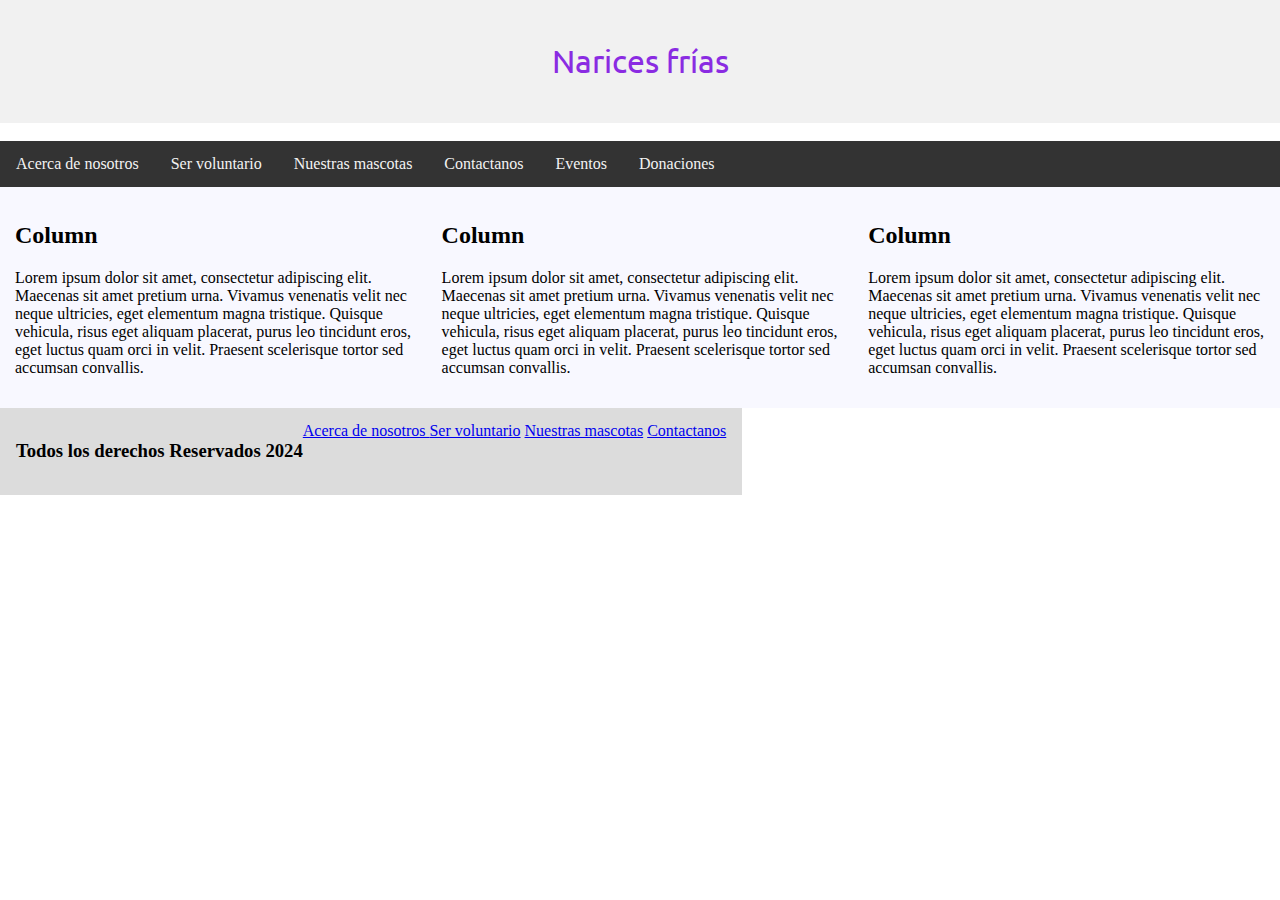
==== Aprendiendo.html @ 4f277fd3 "Agregando nuevos archivos al repositrio master en la rama Fernando" ====
<!DOCTYPE html>
<html lang="es">
<head>
    <meta charset="UTF-8">
    <meta name="viewport" content="width=device-width, initial-scale=1.0">
    <title>Narices Frias</title>
    <link rel="stylesheet" href="./Estilos/Root.css">
    <link rel="preconnect" href="https://fonts.googleapis.com">
    <link rel="preconnect" href="https://fonts.gstatic.com" crossorigin>
    <link href="https://fonts.googleapis.com/css2?family=Ubuntu:ital,wght@0,300;0,400;0,500;0,700;1,300;1,400;1,500;1,700&display=swap" rel="stylesheet">
</head>
<body>
    <div class="header">
        <h1 class="ubuntu-regular">Narices frías</h1>
   </div>
   <br>
   <div class="topnav">
           <a href="#">Acerca de nosotros </a>
           <a href="#">Ser voluntario</a>
           <a href="#">Nuestras mascotas</a>
           <a href="#">Contactanos</a>
           <a href="#">Eventos</a>
           <a href="#">Donaciones</a>

   </div>
   <div class="row">
       <div class="column">
           <h2>Column</h2>
           <p>Lorem ipsum dolor sit amet, consectetur adipiscing elit. Maecenas sit amet pretium urna. Vivamus venenatis velit nec neque ultricies, eget elementum magna tristique. Quisque vehicula, risus eget aliquam placerat, purus leo tincidunt eros, eget luctus quam orci in velit. Praesent scelerisque tortor sed accumsan convallis.</p>
   </div>
   <div class="column">
       <h2>Column</h2>
        <p>Lorem ipsum dolor sit amet, consectetur adipiscing elit. Maecenas sit amet pretium urna. Vivamus venenatis velit nec neque ultricies, eget elementum magna tristique. Quisque vehicula, risus eget aliquam placerat, purus leo tincidunt eros, eget luctus quam orci in velit. Praesent scelerisque tortor sed accumsan convallis.</p>
   </div>
   <div class="column">
       <h2>Column</h2>
           <p>Lorem ipsum dolor sit amet, consectetur adipiscing elit. Maecenas sit amet pretium urna. Vivamus venenatis velit nec neque ultricies, eget elementum magna tristique. Quisque vehicula, risus eget aliquam placerat, purus leo tincidunt eros, eget luctus quam orci in velit. Praesent scelerisque tortor sed accumsan convallis.</p>
    </div>
    <footer id="footerDiv">
        <h3>Todos los derechos Reservados 2024 </h3>
        <div>
            <a href="#">Acerca de nosotros </a>
            <a href="#">Ser voluntario</a>
            <a href="#">Nuestras mascotas</a>
            <a href="#">Contactanos</a>
        </div>
    </footer>
    </div>

</body>
</html>
---- Estilos/Root.css ----
@import url(Aprendiendo.css);
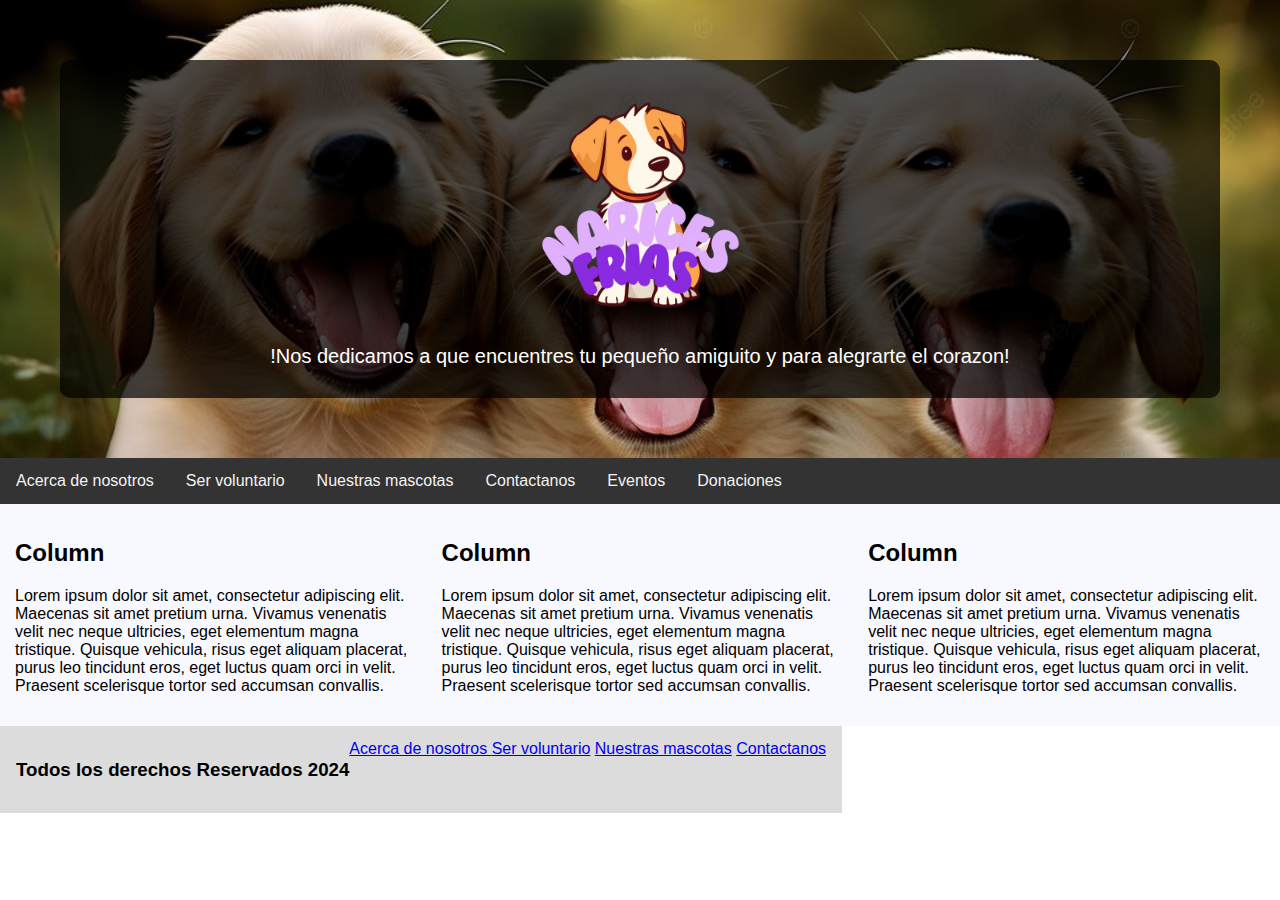
==== commit fb6725bd: "Generando una version posible del proyecto" ====
--- a/Aprendiendo.html
+++ b/Aprendiendo.html
@@ -10,10 +10,15 @@
     <link href="https://fonts.googleapis.com/css2?family=Ubuntu:ital,wght@0,300;0,400;0,500;0,700;1,300;1,400;1,500;1,700&display=swap" rel="stylesheet">
 </head>
 <body>
-    <div class="header">
-        <h1 class="ubuntu-regular">Narices frías</h1>
-   </div>
-   <br>
+    <!--Header-->
+    <header>
+        <div>
+            <img class="emblema"  src="./Media/icon3.png" alt="logo">
+            <p>!Nos dedicamos a que encuentres tu pequeño amiguito y para alegrarte el corazon!</p>
+        </div>
+    </header>
+
+    <!--Nav-->
    <div class="topnav">
            <a href="#">Acerca de nosotros </a>
            <a href="#">Ser voluntario</a>
@@ -23,6 +28,8 @@
            <a href="#">Donaciones</a>
 
    </div>
+
+   <!--body-->
    <div class="row">
        <div class="column">
            <h2>Column</h2>
@@ -36,6 +43,8 @@
        <h2>Column</h2>
            <p>Lorem ipsum dolor sit amet, consectetur adipiscing elit. Maecenas sit amet pretium urna. Vivamus venenatis velit nec neque ultricies, eget elementum magna tristique. Quisque vehicula, risus eget aliquam placerat, purus leo tincidunt eros, eget luctus quam orci in velit. Praesent scelerisque tortor sed accumsan convallis.</p>
     </div>
+
+    <!--footer-->
     <footer id="footerDiv">
         <h3>Todos los derechos Reservados 2024 </h3>
         <div>
--- a/Estilos/Root.css
+++ b/Estilos/Root.css
@@ -1 +1,2 @@
-@import url(Aprendiendo.css);+@import url(Aprendiendo.css);
+@import url(nav.css);
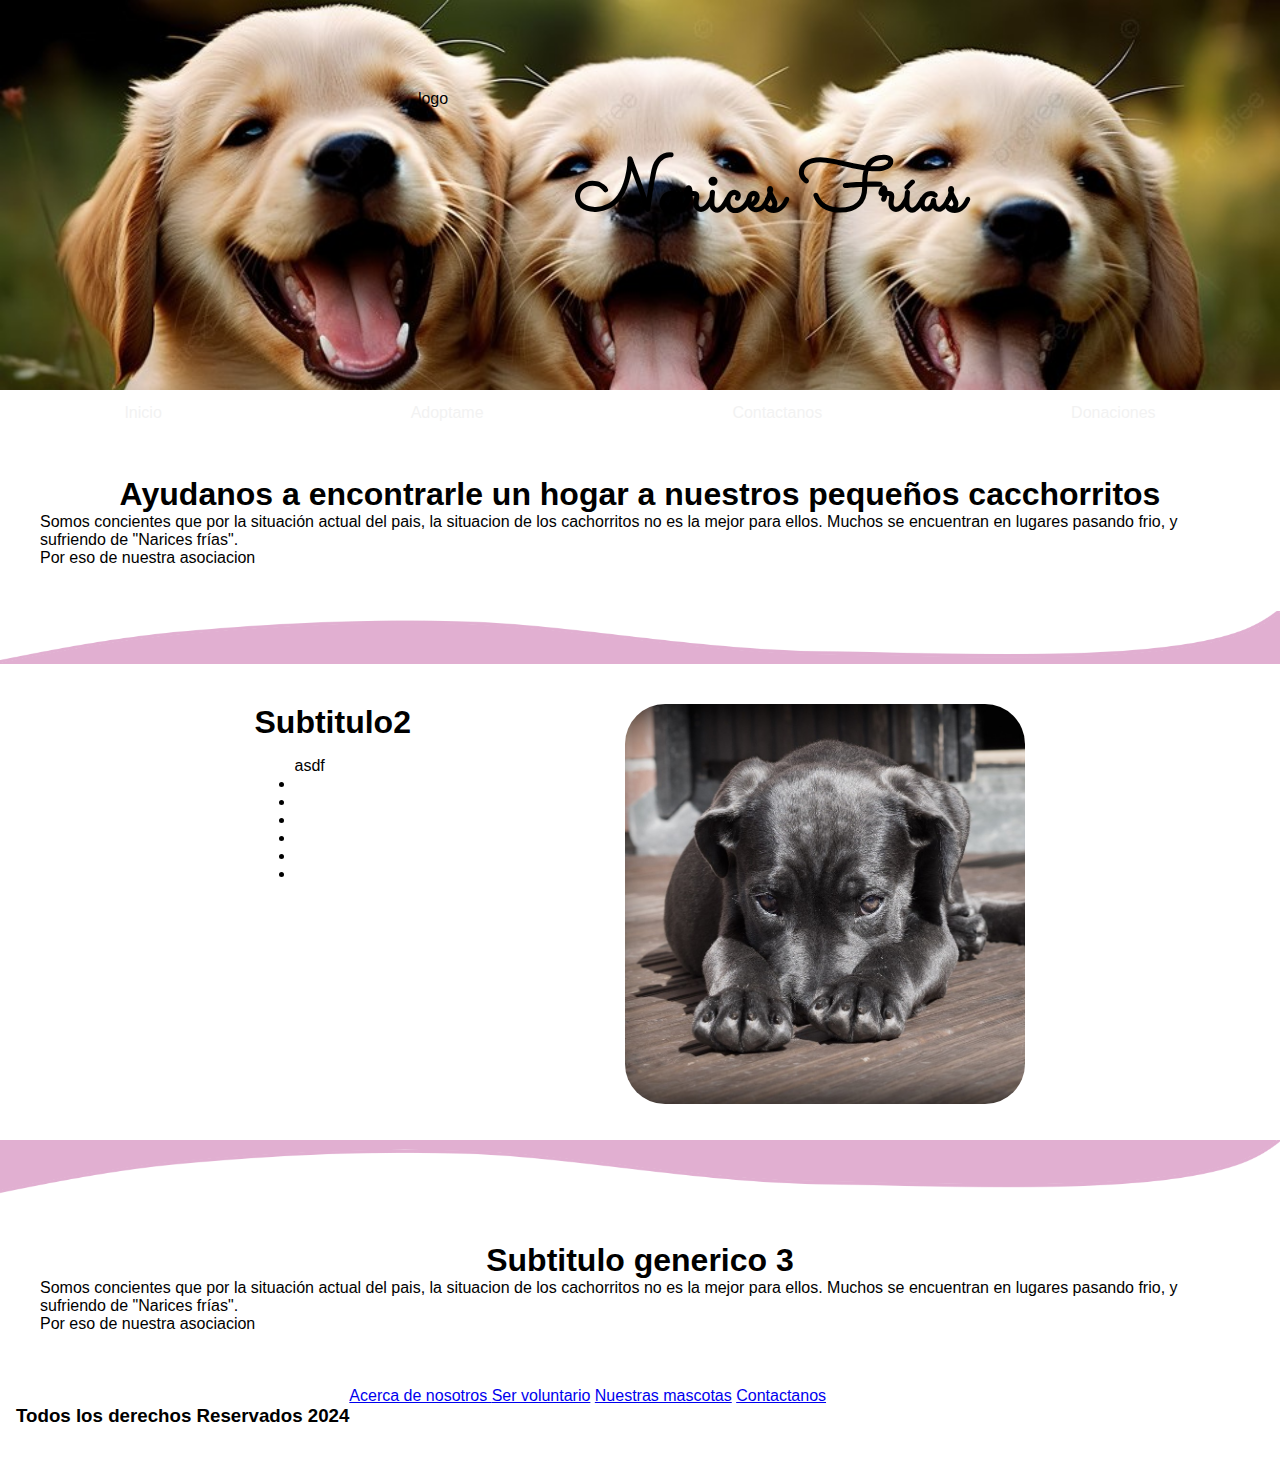
==== commit f0da490b: "Version 2..0.1: Se agregaron nuevos elementos y estructuras al cuerpo de la pagina Home" ====
--- a/Aprendiendo.html
+++ b/Aprendiendo.html
@@ -6,43 +6,59 @@
     <title>Narices Frias</title>
     <link rel="stylesheet" href="./Estilos/Root.css">
     <link rel="preconnect" href="https://fonts.googleapis.com">
+    <!--Fuente para titulo-->
     <link rel="preconnect" href="https://fonts.gstatic.com" crossorigin>
-    <link href="https://fonts.googleapis.com/css2?family=Ubuntu:ital,wght@0,300;0,400;0,500;0,700;1,300;1,400;1,500;1,700&display=swap" rel="stylesheet">
+    <link href="https://fonts.googleapis.com/css2?family=Sacramento&display=swap" rel="stylesheet">
 </head>
 <body>
     <!--Header-->
     <header>
-        <div>
-            <img class="emblema"  src="./Media/icon3.png" alt="logo">
-            <p>!Nos dedicamos a que encuentres tu pequeño amiguito y para alegrarte el corazon!</p>
-        </div>
+            <img class="emblema"  src="./Media/logos/4.png" alt="logo">
+            <h1 class="titulo">Narices Frías</h1>
+
     </header>
 
-    <!--Nav-->
-   <div class="topnav">
-           <a href="#">Acerca de nosotros </a>
-           <a href="#">Ser voluntario</a>
-           <a href="#">Nuestras mascotas</a>
-           <a href="#">Contactanos</a>
-           <a href="#">Eventos</a>
-           <a href="#">Donaciones</a>
-
-   </div>
+    <div class="topnav">
+        <a href="#">Inicio </a>
+        <a href="#">Adoptame</a>
+        <a href="#">Contactanos</a>
+        <a href="#">Donaciones</a>
+    </div>
 
    <!--body-->
-   <div class="row">
-       <div class="column">
-           <h2>Column</h2>
-           <p>Lorem ipsum dolor sit amet, consectetur adipiscing elit. Maecenas sit amet pretium urna. Vivamus venenatis velit nec neque ultricies, eget elementum magna tristique. Quisque vehicula, risus eget aliquam placerat, purus leo tincidunt eros, eget luctus quam orci in velit. Praesent scelerisque tortor sed accumsan convallis.</p>
-   </div>
-   <div class="column">
-       <h2>Column</h2>
-        <p>Lorem ipsum dolor sit amet, consectetur adipiscing elit. Maecenas sit amet pretium urna. Vivamus venenatis velit nec neque ultricies, eget elementum magna tristique. Quisque vehicula, risus eget aliquam placerat, purus leo tincidunt eros, eget luctus quam orci in velit. Praesent scelerisque tortor sed accumsan convallis.</p>
-   </div>
-   <div class="column">
-       <h2>Column</h2>
-           <p>Lorem ipsum dolor sit amet, consectetur adipiscing elit. Maecenas sit amet pretium urna. Vivamus venenatis velit nec neque ultricies, eget elementum magna tristique. Quisque vehicula, risus eget aliquam placerat, purus leo tincidunt eros, eget luctus quam orci in velit. Praesent scelerisque tortor sed accumsan convallis.</p>
+<div class="cuerpo">
+    <div class="bloque bloque1">
+        <h1 class="subtitulo sb1">Ayudanos a encontrarle un hogar a nuestros pequeños cacchorritos</h1>
+        <div class="texto"><p>Somos concientes que por la situación actual del pais, la situacion de los cachorritos no es la mejor para
+         ellos. Muchos se encuentran en lugares pasando frio, y sufriendo de "Narices frías".<br>
+        Por eso de nuestra asociacion</p>
+        </div>
     </div>
+    <img class="waveUp" src="./Media/detalles/waveUp.png" alt="waveUp">
+    <div class="bloque bloque2">
+        <div>
+            <h1 class="subtitulo sb2">Subtitulo2</h1>
+            <ul>asdf
+                <li></li>
+                <li></li>
+                <li></li>
+                <li></li>
+                <li></li>
+                <li></li>
+
+            </ul>
+        </div>
+        <img src="./Media/perritosEnAdopcion/6.jpg" alt="perrito">
+    </div>
+    <img class="waveDown" src="./Media/detalles/waveDown.png" alt="waveDown">
+    <div class="bloque bloque3">
+        <h1 class="subtitulo sb1">Subtitulo generico 3</h1>
+        <div class="texto"><p>Somos concientes que por la situación actual del pais, la situacion de los cachorritos no es la mejor para
+         ellos. Muchos se encuentran en lugares pasando frio, y sufriendo de "Narices frías".<br>
+        Por eso de nuestra asociacion</p>
+        </div>
+    </div>
+</div>
 
     <!--footer-->
     <footer id="footerDiv">
@@ -54,7 +70,6 @@
             <a href="#">Contactanos</a>
         </div>
     </footer>
-    </div>
 
 </body>
 </html>--- a/Estilos/Root.css
+++ b/Estilos/Root.css
@@ -1,2 +1,28 @@
 @import url(Aprendiendo.css);
 @import url(nav.css);
+@import url(colores.css);
+@import url(cuerpo.css);
+
+/*BreakPoints de la pagina*/
+@media screen and (max-width:702px) {
+    header{
+        flex-direction: column;
+    }
+
+    .topnav{
+      flex-direction: column;
+      justify-content: center;
+    }
+    
+    .column {
+      width: 100%;
+    }
+  }
+
+/*Fuente para el titulo*/
+.sacramento-regular {
+    font-family: "Sacramento", cursive;
+    font-weight: 400;
+    font-style: normal;
+  }
+  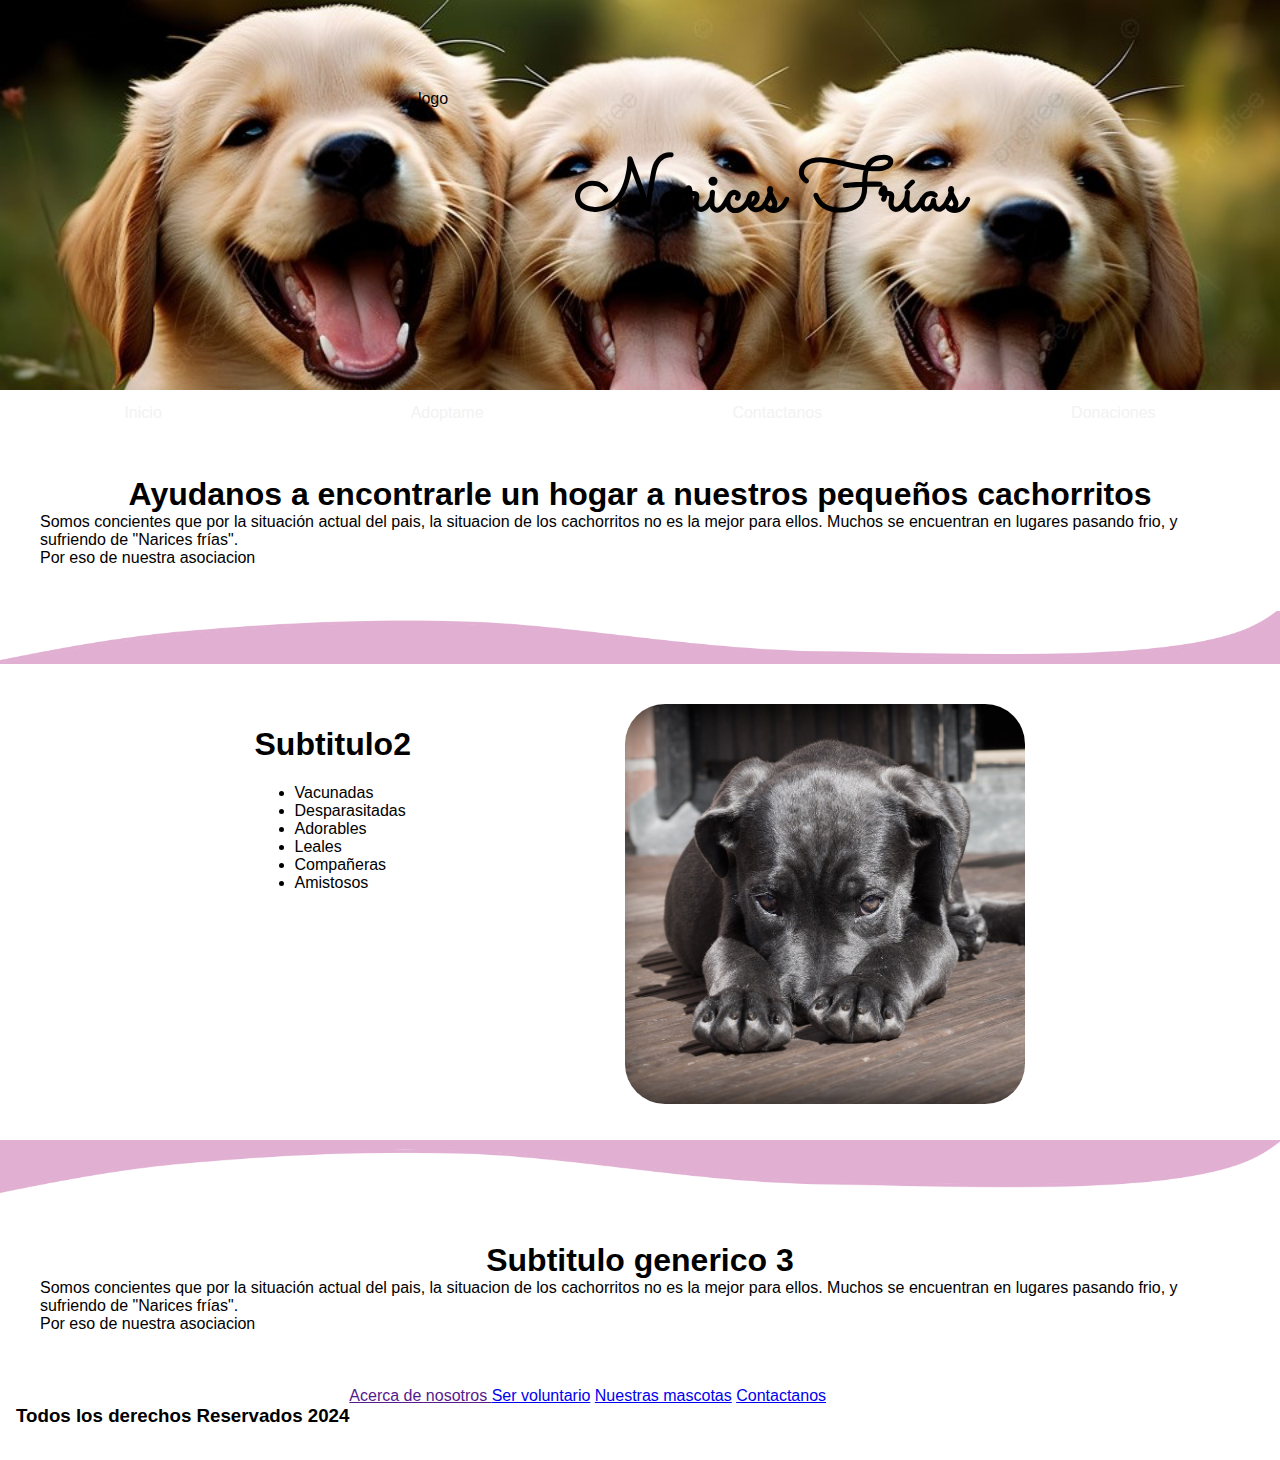
==== commit 80a34cda: "Update Aprendiendo.html" ====
--- a/Aprendiendo.html
+++ b/Aprendiendo.html
@@ -28,27 +28,27 @@
    <!--body-->
 <div class="cuerpo">
     <div class="bloque bloque1">
-        <h1 class="subtitulo sb1">Ayudanos a encontrarle un hogar a nuestros pequeños cacchorritos</h1>
+        <h1 class="subtitulo sb1">Ayudanos a encontrarle un hogar a nuestros pequeños cachorritos</h1>
         <div class="texto"><p>Somos concientes que por la situación actual del pais, la situacion de los cachorritos no es la mejor para
-         ellos. Muchos se encuentran en lugares pasando frio, y sufriendo de "Narices frías".<br>
+         ellos. Muchos se encuentran en lugares pasando frio, y sufriendo de <span id="NaricesFriasSpan">"Narices frías"</span>.<br>
         Por eso de nuestra asociacion</p>
         </div>
     </div>
     <img class="waveUp" src="./Media/detalles/waveUp.png" alt="waveUp">
     <div class="bloque bloque2">
         <div>
-            <h1 class="subtitulo sb2">Subtitulo2</h1>
-            <ul>asdf
-                <li></li>
-                <li></li>
-                <li></li>
-                <li></li>
-                <li></li>
-                <li></li>
+            <h1 class="Nuestras mascotas">Subtitulo2</h1>
+            <ul>
+                <li>Vacunadas</li>
+                <li>Desparasitadas</li>
+                <li>Adorables</li>
+                <li>Leales</li>
+                <li>Compañeras</li>
+                <li>Amistosos</li>
+            </ul>
 
-            </ul>
         </div>
-        <img src="./Media/perritosEnAdopcion/6.jpg" alt="perrito">
+        <img src="./Media/perritosEnAdopcion/6.jpg" alt="perrito" class="ImagenPerro">
     </div>
     <img class="waveDown" src="./Media/detalles/waveDown.png" alt="waveDown">
     <div class="bloque bloque3">
@@ -63,8 +63,8 @@
     <!--footer-->
     <footer id="footerDiv">
         <h3>Todos los derechos Reservados 2024 </h3>
-        <div>
-            <a href="#">Acerca de nosotros </a>
+        <div id="linksFooter">
+            <a href="">Acerca de nosotros </a>
             <a href="#">Ser voluntario</a>
             <a href="#">Nuestras mascotas</a>
             <a href="#">Contactanos</a>
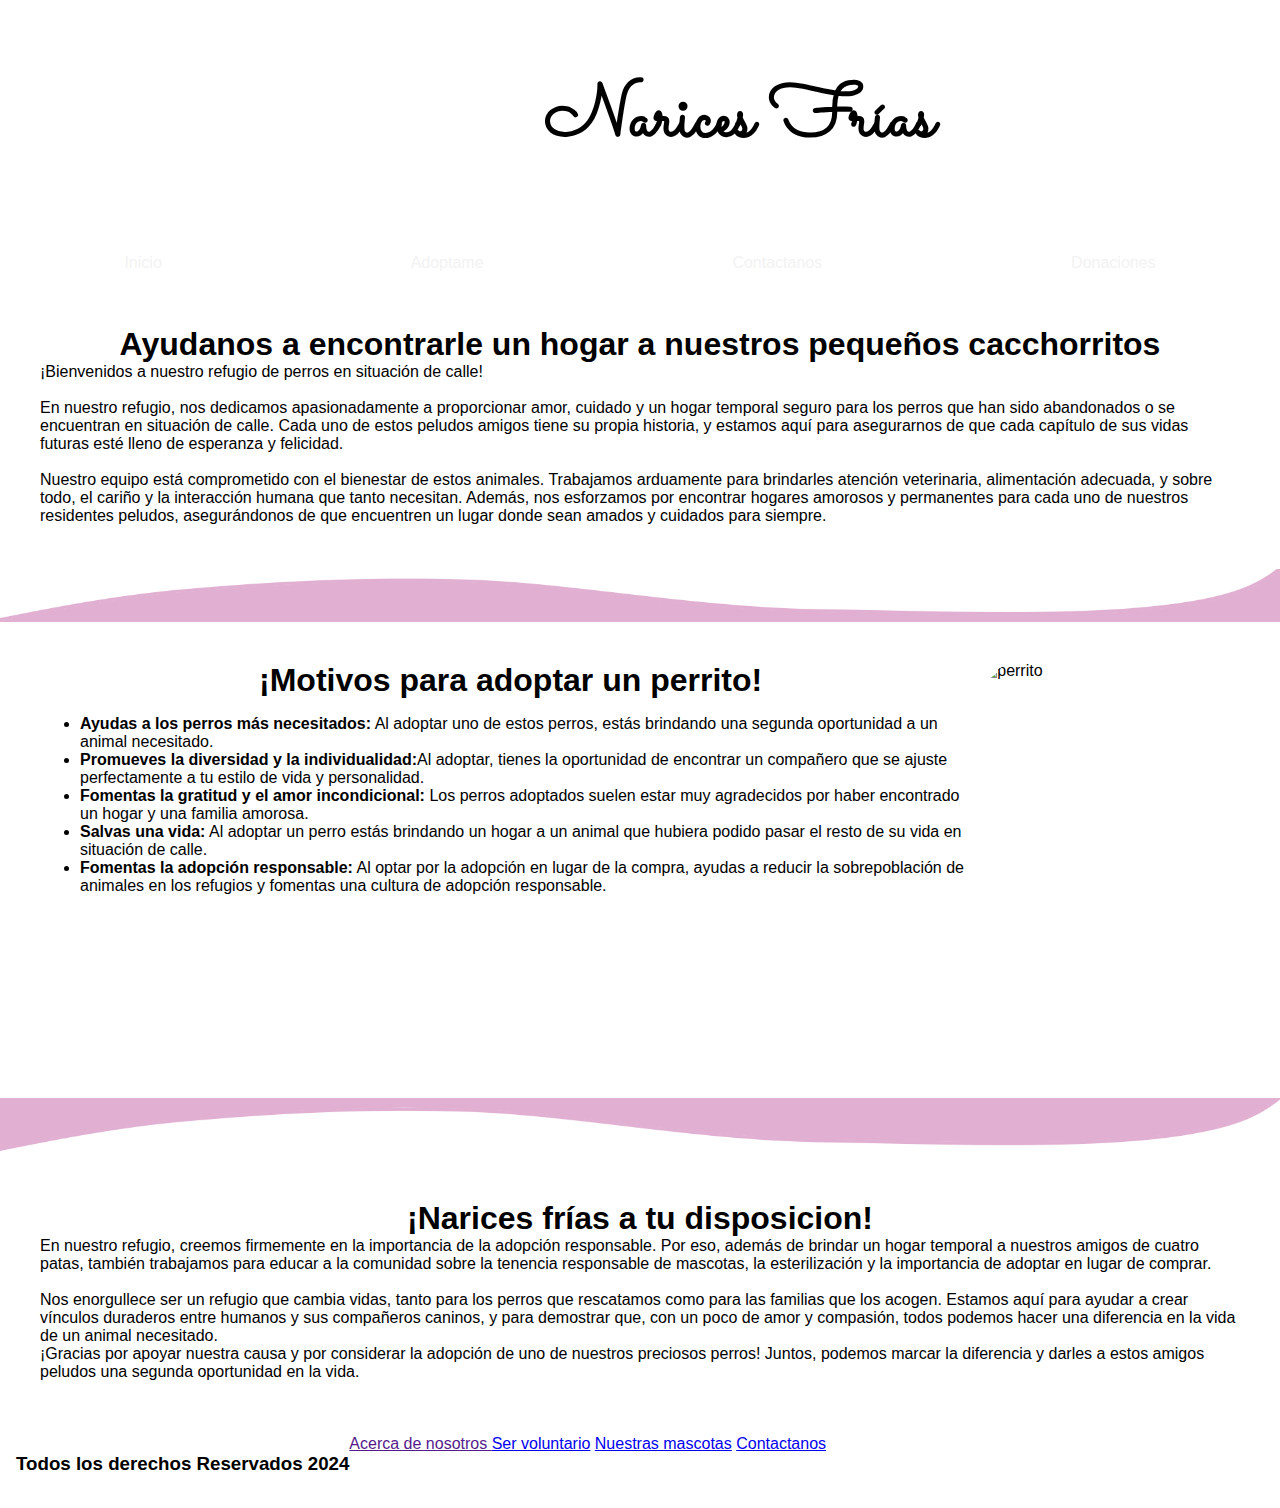
==== commit 1e5aca21: "Merge branch 'main' into Fernando" ====
--- a/Aprendiendo.html
+++ b/Aprendiendo.html
@@ -9,6 +9,7 @@
     <!--Fuente para titulo-->
     <link rel="preconnect" href="https://fonts.gstatic.com" crossorigin>
     <link href="https://fonts.googleapis.com/css2?family=Sacramento&display=swap" rel="stylesheet">
+    <link rel="stylesheet" href="https://cdnjs.cloudflare.com/ajax/libs/animate.css/4.1.1/animate.min.css"/>
 </head>
 <body>
     <!--Header-->
@@ -19,43 +20,61 @@
     </header>
 
     <div class="topnav">
-        <a href="#">Inicio </a>
-        <a href="#">Adoptame</a>
+        <a href="./Aprendiendo.html">Inicio </a>
+        <a href="./adoptame.html">Adoptame</a>
         <a href="#">Contactanos</a>
-        <a href="#">Donaciones</a>
+        <a href="./donaciones.html">Donaciones</a>
     </div>
 
    <!--body-->
 <div class="cuerpo">
     <div class="bloque bloque1">
-        <h1 class="subtitulo sb1">Ayudanos a encontrarle un hogar a nuestros pequeños cachorritos</h1>
-        <div class="texto"><p>Somos concientes que por la situación actual del pais, la situacion de los cachorritos no es la mejor para
-         ellos. Muchos se encuentran en lugares pasando frio, y sufriendo de <span id="NaricesFriasSpan">"Narices frías"</span>.<br>
-        Por eso de nuestra asociacion</p>
+        <h1 class="subtitulo sb1">Ayudanos a encontrarle un hogar a nuestros pequeños cacchorritos</h1>
+        <div class="texto">
+            <p>¡Bienvenidos a nuestro refugio de perros en situación de calle!<br><br>
+                En nuestro refugio, nos dedicamos apasionadamente a proporcionar amor, cuidado y un hogar temporal 
+                seguro para los perros que han sido abandonados o se encuentran en situación de calle. Cada uno de estos 
+                peludos amigos tiene su propia historia, y estamos aquí para asegurarnos de que cada capítulo de sus vidas 
+                futuras esté lleno de esperanza y felicidad.<br><br>
+                Nuestro equipo está comprometido con el bienestar de estos animales. Trabajamos arduamente para brindarles atención veterinaria,
+                 alimentación adecuada, y sobre todo, el cariño y la interacción humana que tanto necesitan. Además, nos esforzamos por encontrar
+                  hogares amorosos y permanentes para cada uno de nuestros residentes peludos, asegurándonos de que encuentren un lugar donde sean
+                   amados y cuidados para siempre.</p>
+
         </div>
     </div>
     <img class="waveUp" src="./Media/detalles/waveUp.png" alt="waveUp">
     <div class="bloque bloque2">
         <div>
-            <h1 class="Nuestras mascotas">Subtitulo2</h1>
+            <h1 class="subtitulo sb2">¡Motivos para adoptar un perrito!</h1>
             <ul>
-                <li>Vacunadas</li>
-                <li>Desparasitadas</li>
-                <li>Adorables</li>
-                <li>Leales</li>
-                <li>Compañeras</li>
-                <li>Amistosos</li>
+                <li class="texto"><b>Ayudas a los perros más necesitados:</b> Al adoptar uno de estos perros, estás brindando una segunda oportunidad a un animal necesitado.</li>
+                <li class="texto"><b>Promueves la diversidad y la individualidad:</b>Al adoptar, tienes la oportunidad de encontrar un compañero que se ajuste perfectamente a tu estilo de vida y personalidad.</li>
+                <li class="texto"><b>Fomentas la gratitud y el amor incondicional:</b> Los perros adoptados suelen estar muy agradecidos por haber encontrado un hogar y una familia amorosa.</li>
+                <li class="texto"><b>Salvas una vida:</b> Al adoptar un perro estás brindando un hogar a un animal que hubiera podido pasar el resto de su vida en situación de calle.</li>
+                <li class="texto"><b>Fomentas la adopción responsable:</b> Al optar por la adopción en lugar de la compra, ayudas a reducir la sobrepoblación de animales en los refugios y fomentas una cultura de adopción responsable.</li>
+
+
             </ul>
 
         </div>
-        <img src="./Media/perritosEnAdopcion/6.jpg" alt="perrito" class="ImagenPerro">
+        <img src="./Media/perrito_triste.jpeg" alt="perrito">
+
     </div>
     <img class="waveDown" src="./Media/detalles/waveDown.png" alt="waveDown">
     <div class="bloque bloque3">
-        <h1 class="subtitulo sb1">Subtitulo generico 3</h1>
-        <div class="texto"><p>Somos concientes que por la situación actual del pais, la situacion de los cachorritos no es la mejor para
-         ellos. Muchos se encuentran en lugares pasando frio, y sufriendo de "Narices frías".<br>
-        Por eso de nuestra asociacion</p>
+        <h1 class="subtitulo sb3">¡Narices frías a tu disposicion!</h1>
+        <div class="texto">
+            <p>En nuestro refugio, creemos firmemente en la importancia de la adopción responsable.
+                 Por eso, además de brindar un hogar temporal a nuestros amigos de cuatro patas, también
+                  trabajamos para educar a la comunidad sobre la tenencia responsable de mascotas, la esterilización y la importancia de adoptar en lugar de comprar.<br><br>
+                  Nos enorgullece ser un refugio que cambia vidas,
+             tanto para los perros que rescatamos como para las familias que los acogen.
+              Estamos aquí para ayudar a crear vínculos duraderos entre humanos y sus compañeros caninos,
+               y para demostrar que, con un poco de amor y compasión, todos podemos hacer una diferencia
+                en la vida de un animal necesitado.
+            <br>¡Gracias por apoyar nuestra causa y por considerar la adopción de uno de nuestros preciosos perros! Juntos,
+             podemos marcar la diferencia y darles a estos amigos peludos una segunda oportunidad en la vida.</p>
         </div>
     </div>
 </div>
--- a/Estilos/Root.css
+++ b/Estilos/Root.css
@@ -2,8 +2,18 @@
 @import url(nav.css);
 @import url(colores.css);
 @import url(cuerpo.css);
+@import url(adoptame_page.css);
+@import url(donacionesPage.css);
 
 /*BreakPoints de la pagina*/
+@media screen and (max-width:1280px) {
+  .cuerpo .perritos{
+    display: grid;
+    grid-template-columns: 100%;
+
+}
+
+}
 @media screen and (max-width:702px) {
     header{
         flex-direction: column;
@@ -14,10 +24,20 @@
       justify-content: center;
     }
     
-    .column {
-      width: 100%;
+    .cuerpo .bloque2{
+      flex-direction: column;
     }
+    div .perritos .cachorro{
+      flex-direction: column;
+    }
+    .cuerpo .perritos{
+      display: grid;
+      grid-template-columns: 100%;
+  
   }
+
+  }
+
 
 /*Fuente para el titulo*/
 .sacramento-regular {
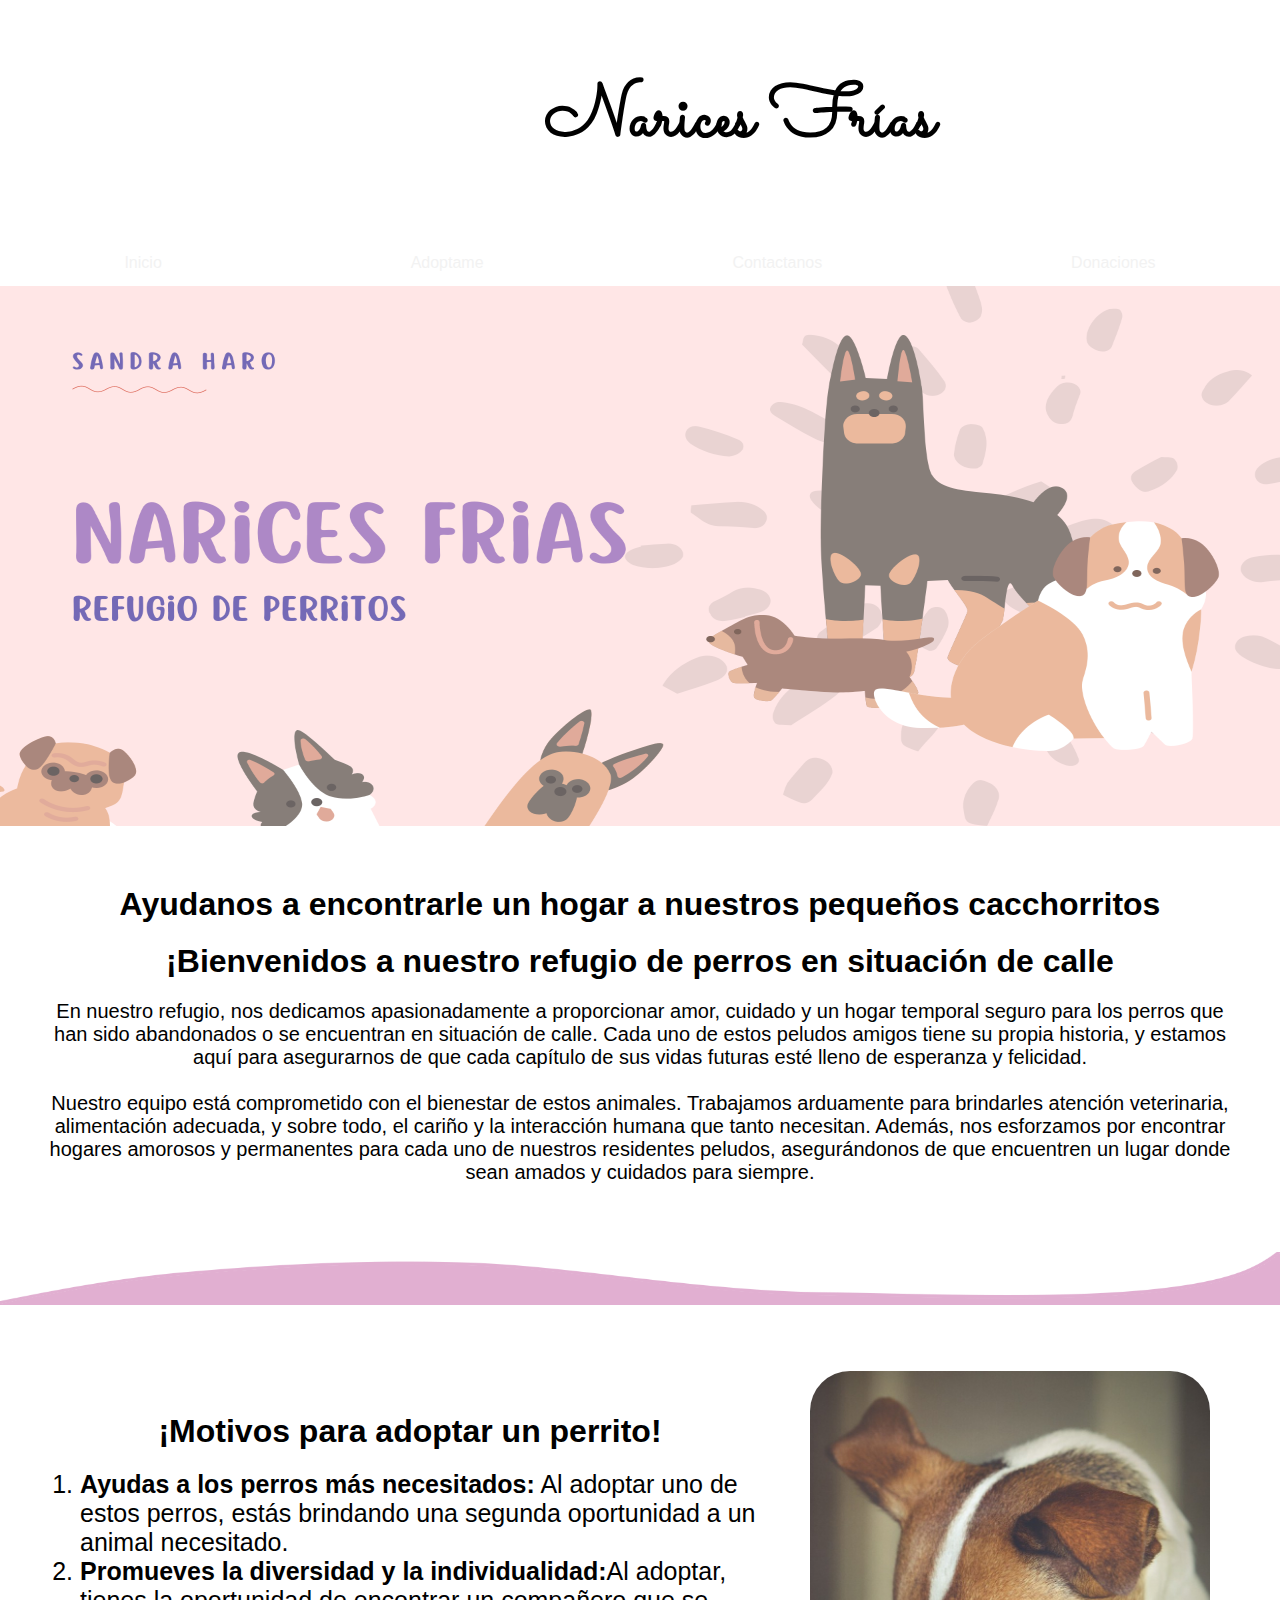
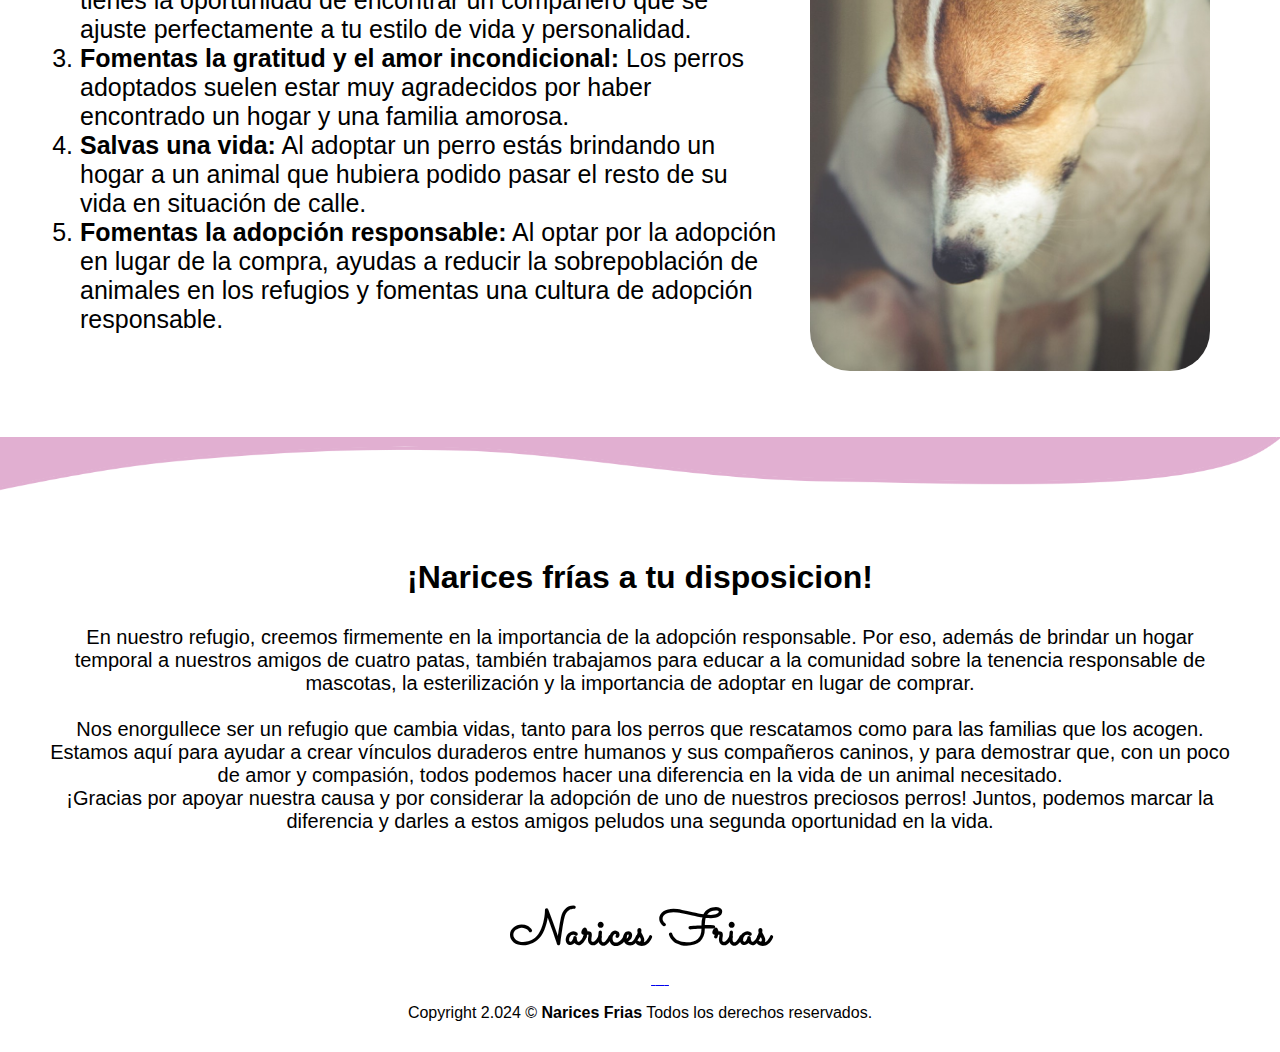
==== commit dd253d51: "Úniendo rama Fernando con la main" ====
--- a/Aprendiendo.html
+++ b/Aprendiendo.html
@@ -10,6 +10,8 @@
     <link rel="preconnect" href="https://fonts.gstatic.com" crossorigin>
     <link href="https://fonts.googleapis.com/css2?family=Sacramento&display=swap" rel="stylesheet">
     <link rel="stylesheet" href="https://cdnjs.cloudflare.com/ajax/libs/animate.css/4.1.1/animate.min.css"/>
+    <script src="https://kit.fontawesome.com/7eb605e564.js" crossorigin="anonymous"></script>
+    <link rel="icon" href="media/favicon/dogPaw.ico" type="image/x-icon" >
 </head>
 <body>
     <!--Header-->
@@ -22,16 +24,28 @@
     <div class="topnav">
         <a href="./Aprendiendo.html">Inicio </a>
         <a href="./adoptame.html">Adoptame</a>
-        <a href="#">Contactanos</a>
+        <a href="./Contactanos.html">Contactanos</a>
         <a href="./donaciones.html">Donaciones</a>
     </div>
 
+   <!--slideBar-->
+<div class="slideBar">
+    <div class="slideBarInn">
+        <img class="imagen" src="./Media/slideBar/1.png" alt="slideBarElement">
+        <img class="imagen" src="./Media/slideBar/2.png" alt="slideBarElement">
+        <img class="imagen" src="./Media/slideBar/3.png" alt="slideBarElement">
+        <img class="imagen" src="./Media/slideBar/4.png" alt="slideBarElement">
+        <img class="imagen" src="./Media/slideBar/5.png" alt="slideBarElement">
+    </div>
+    <script src="./JavaScriptFolder/slideBar.js"></script>
+</div>
    <!--body-->
 <div class="cuerpo">
     <div class="bloque bloque1">
         <h1 class="subtitulo sb1">Ayudanos a encontrarle un hogar a nuestros pequeños cacchorritos</h1>
+        <h1 class="subtitulo">¡Bienvenidos a nuestro refugio de perros en situación de calle</h1>
         <div class="texto">
-            <p>¡Bienvenidos a nuestro refugio de perros en situación de calle!<br><br>
+
                 En nuestro refugio, nos dedicamos apasionadamente a proporcionar amor, cuidado y un hogar temporal 
                 seguro para los perros que han sido abandonados o se encuentran en situación de calle. Cada uno de estos 
                 peludos amigos tiene su propia historia, y estamos aquí para asegurarnos de que cada capítulo de sus vidas 
@@ -47,15 +61,15 @@
     <div class="bloque bloque2">
         <div>
             <h1 class="subtitulo sb2">¡Motivos para adoptar un perrito!</h1>
-            <ul>
-                <li class="texto"><b>Ayudas a los perros más necesitados:</b> Al adoptar uno de estos perros, estás brindando una segunda oportunidad a un animal necesitado.</li>
-                <li class="texto"><b>Promueves la diversidad y la individualidad:</b>Al adoptar, tienes la oportunidad de encontrar un compañero que se ajuste perfectamente a tu estilo de vida y personalidad.</li>
-                <li class="texto"><b>Fomentas la gratitud y el amor incondicional:</b> Los perros adoptados suelen estar muy agradecidos por haber encontrado un hogar y una familia amorosa.</li>
-                <li class="texto"><b>Salvas una vida:</b> Al adoptar un perro estás brindando un hogar a un animal que hubiera podido pasar el resto de su vida en situación de calle.</li>
-                <li class="texto"><b>Fomentas la adopción responsable:</b> Al optar por la adopción en lugar de la compra, ayudas a reducir la sobrepoblación de animales en los refugios y fomentas una cultura de adopción responsable.</li>
+            <ol>
+                <li class="texto2"><b>Ayudas a los perros más necesitados:</b> Al adoptar uno de estos perros, estás brindando una segunda oportunidad a un animal necesitado.</li>
+                <li class="texto2"><b>Promueves la diversidad y la individualidad:</b>Al adoptar, tienes la oportunidad de encontrar un compañero que se ajuste perfectamente a tu estilo de vida y personalidad.</li>
+                <li class="texto2"><b>Fomentas la gratitud y el amor incondicional:</b> Los perros adoptados suelen estar muy agradecidos por haber encontrado un hogar y una familia amorosa.</li>
+                <li class="texto2"><b>Salvas una vida:</b> Al adoptar un perro estás brindando un hogar a un animal que hubiera podido pasar el resto de su vida en situación de calle.</li>
+                <li class="texto2"><b>Fomentas la adopción responsable:</b> Al optar por la adopción en lugar de la compra, ayudas a reducir la sobrepoblación de animales en los refugios y fomentas una cultura de adopción responsable.</li>
 
 
-            </ul>
+            </ol>
 
         </div>
         <img src="./Media/perrito_triste.jpeg" alt="perrito">
@@ -80,15 +94,18 @@
 </div>
 
     <!--footer-->
-    <footer id="footerDiv">
-        <h3>Todos los derechos Reservados 2024 </h3>
-        <div id="linksFooter">
-            <a href="">Acerca de nosotros </a>
-            <a href="#">Ser voluntario</a>
-            <a href="#">Nuestras mascotas</a>
-            <a href="#">Contactanos</a>
-        </div>
-    </footer>
+<footer id="footerDiv">
+    <div class="tituloFooter">
+        <div class="line"></div><h3>Narices Frias</h3><div class="line"></div>
+    </div>
+    <ul>
+        <li> <a href="#"><i class="fa-brands fa-facebook fa-xl" style="color: #ffe6e6;" >&nbsp;</i></a> </li>
+        <li> <a href="#"><i class="fa-brands fa-x-twitter fa-xl" style="color: #fae6e6;">&nbsp;</i></a> </li>
+        <li> <a href="#"><i class="fa-brands fa-instagram fa-xl" style="color: #fae6e6;">&nbsp;</i></a> </li>
+        <li> <a href="#"><i class="fa-brands fa-pinterest-p fa-xl" style="color: #fae6e6;">&nbsp;</i></a></li>
+    </ul>
+    <p>Copyright 2.024 © <b>Narices Frias</b> Todos los derechos reservados.</p>
+</footer>
 
 </body>
 </html>--- a/Estilos/Root.css
+++ b/Estilos/Root.css
@@ -35,9 +35,17 @@
       grid-template-columns: 100%;
   
   }
+  .slideBarInn img{
+    height: 400px;
+  }
 
   }
 
+  @media screen and (max-width:400px){
+    .slideBarInn img{
+      height: 200px;
+    }
+  }
 
 /*Fuente para el titulo*/
 .sacramento-regular {
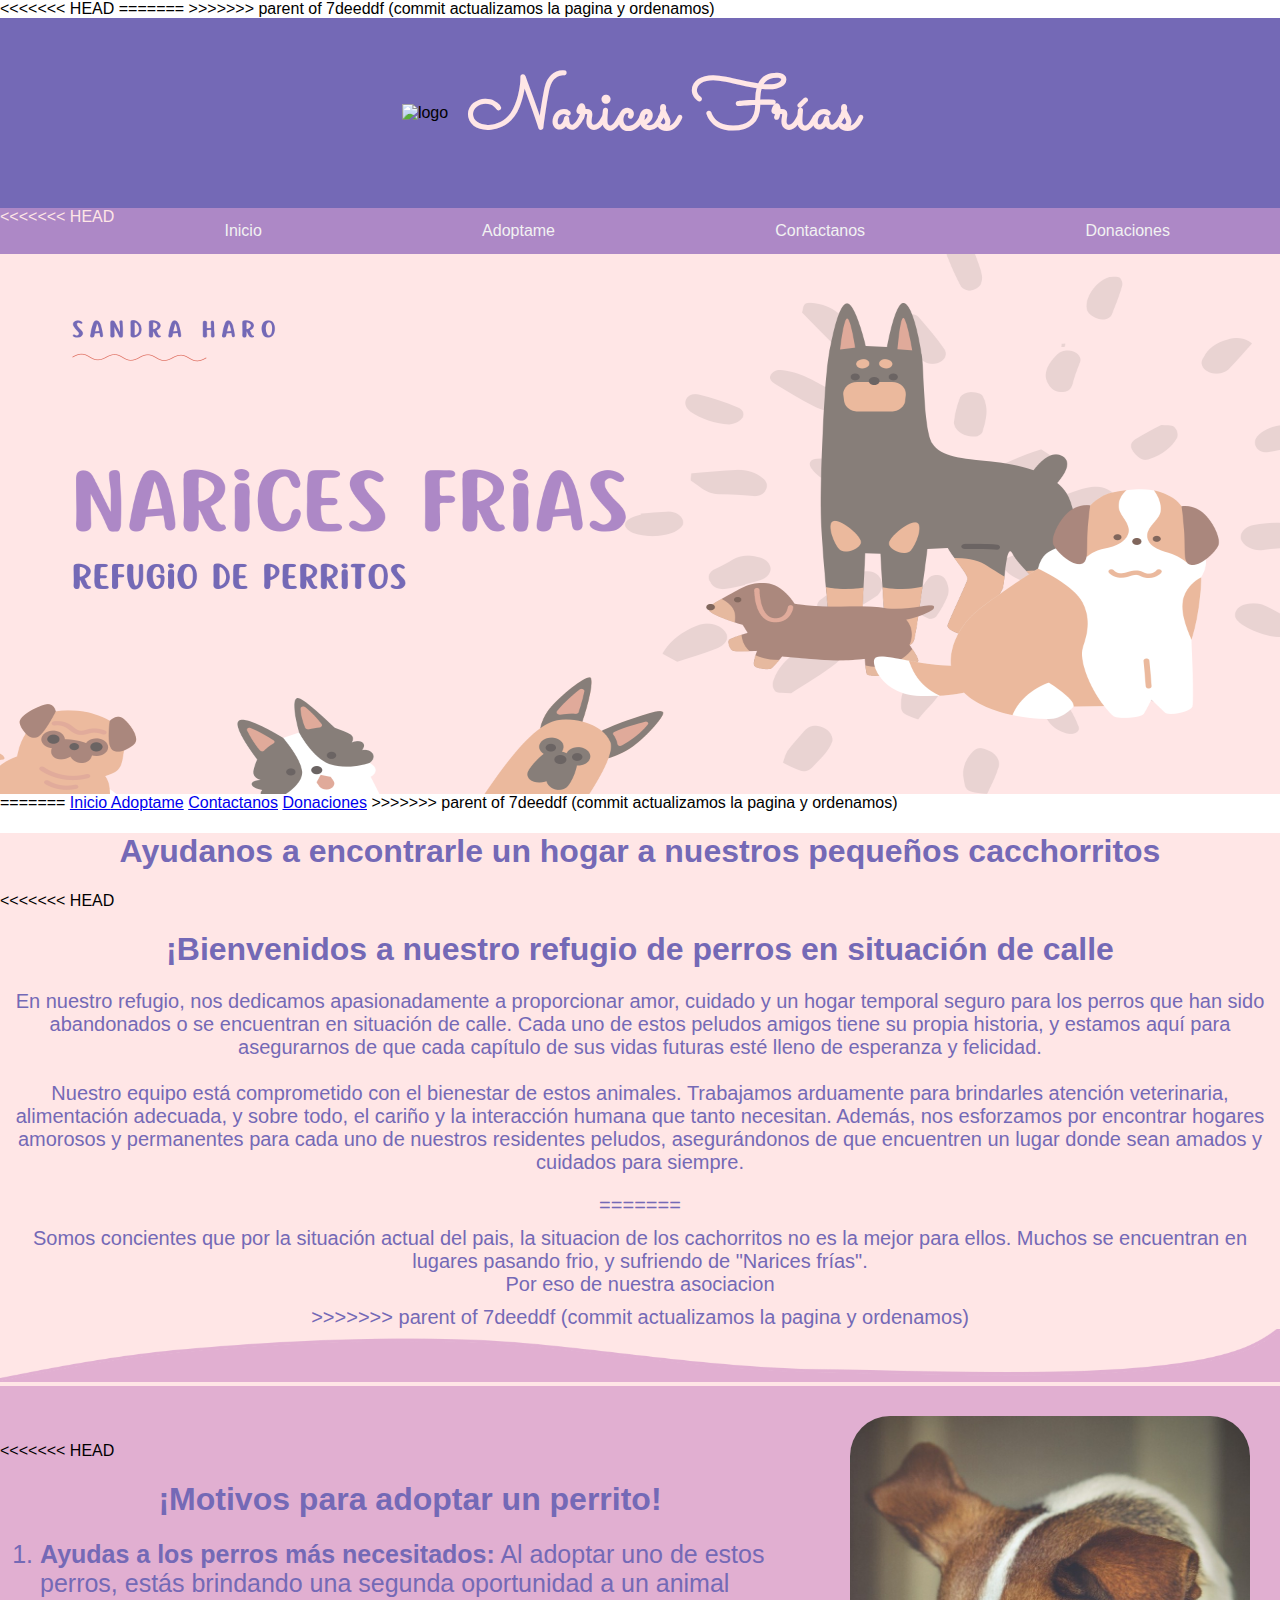
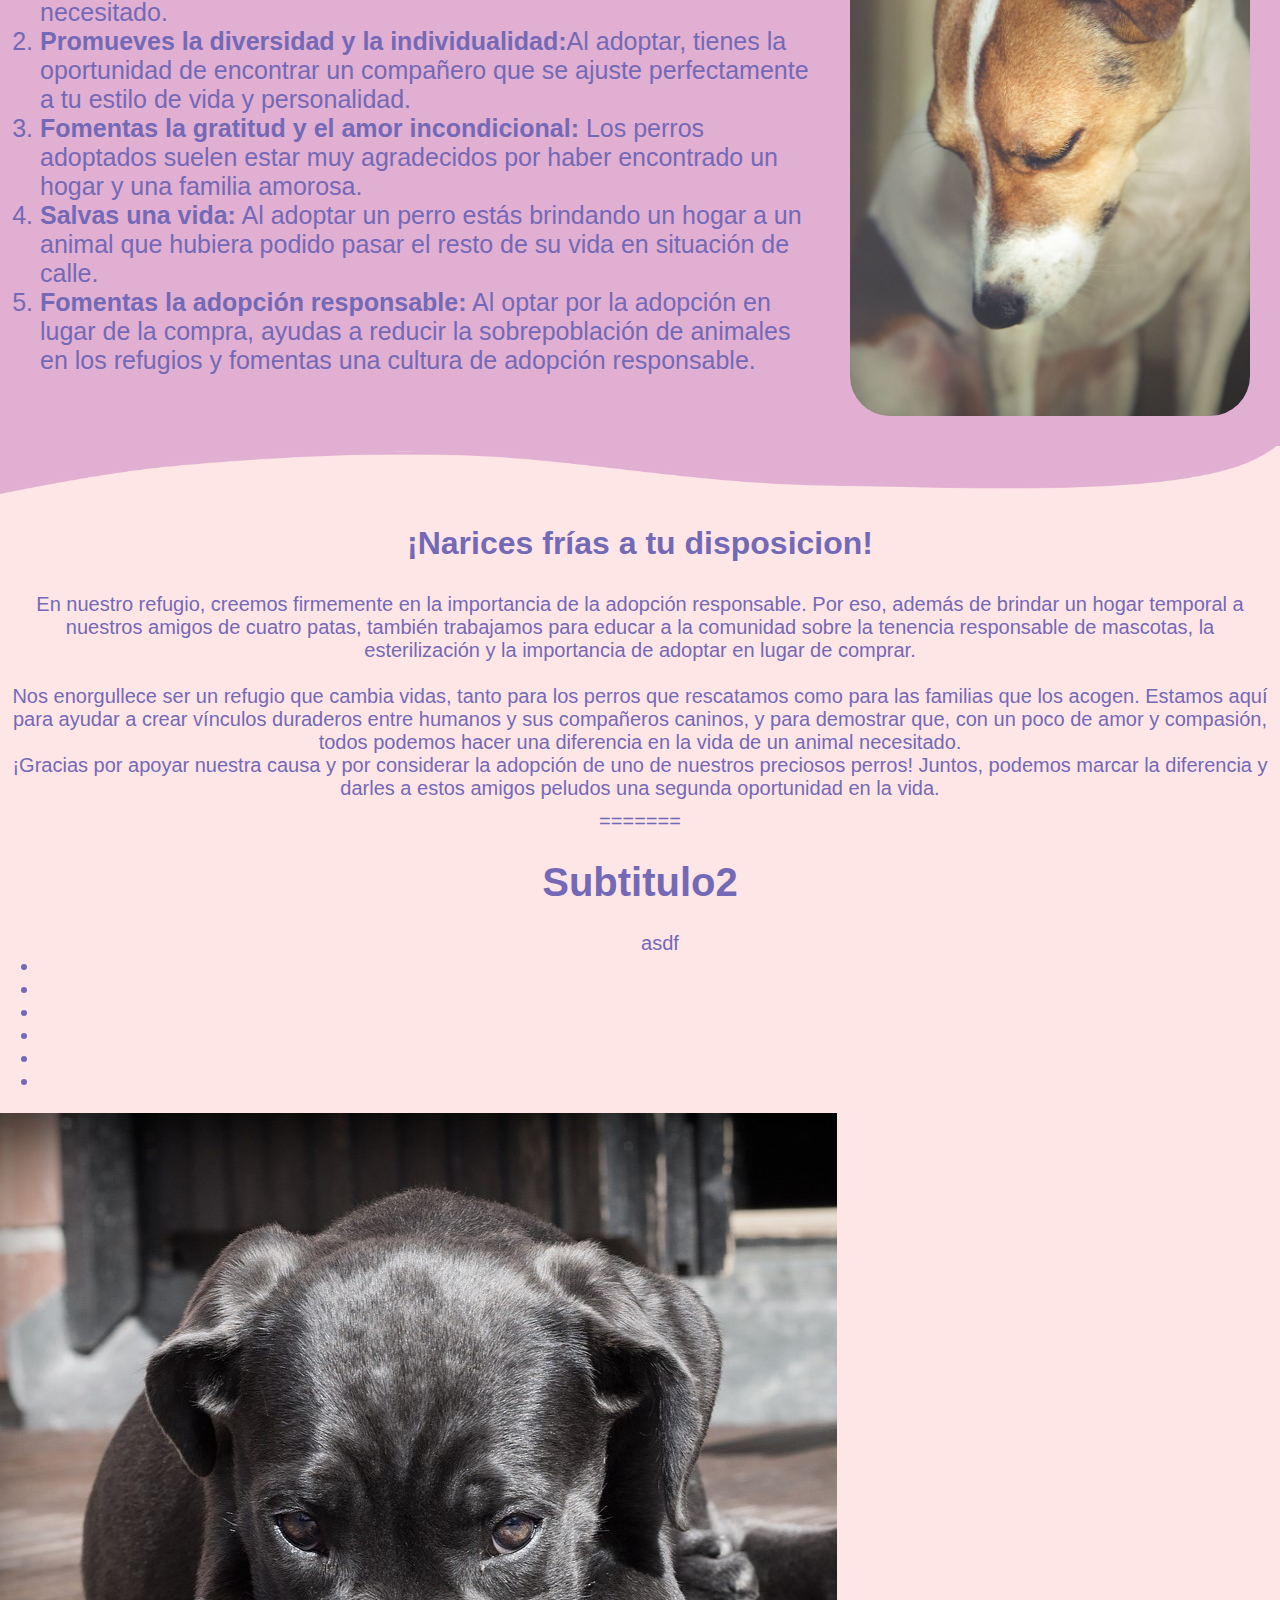
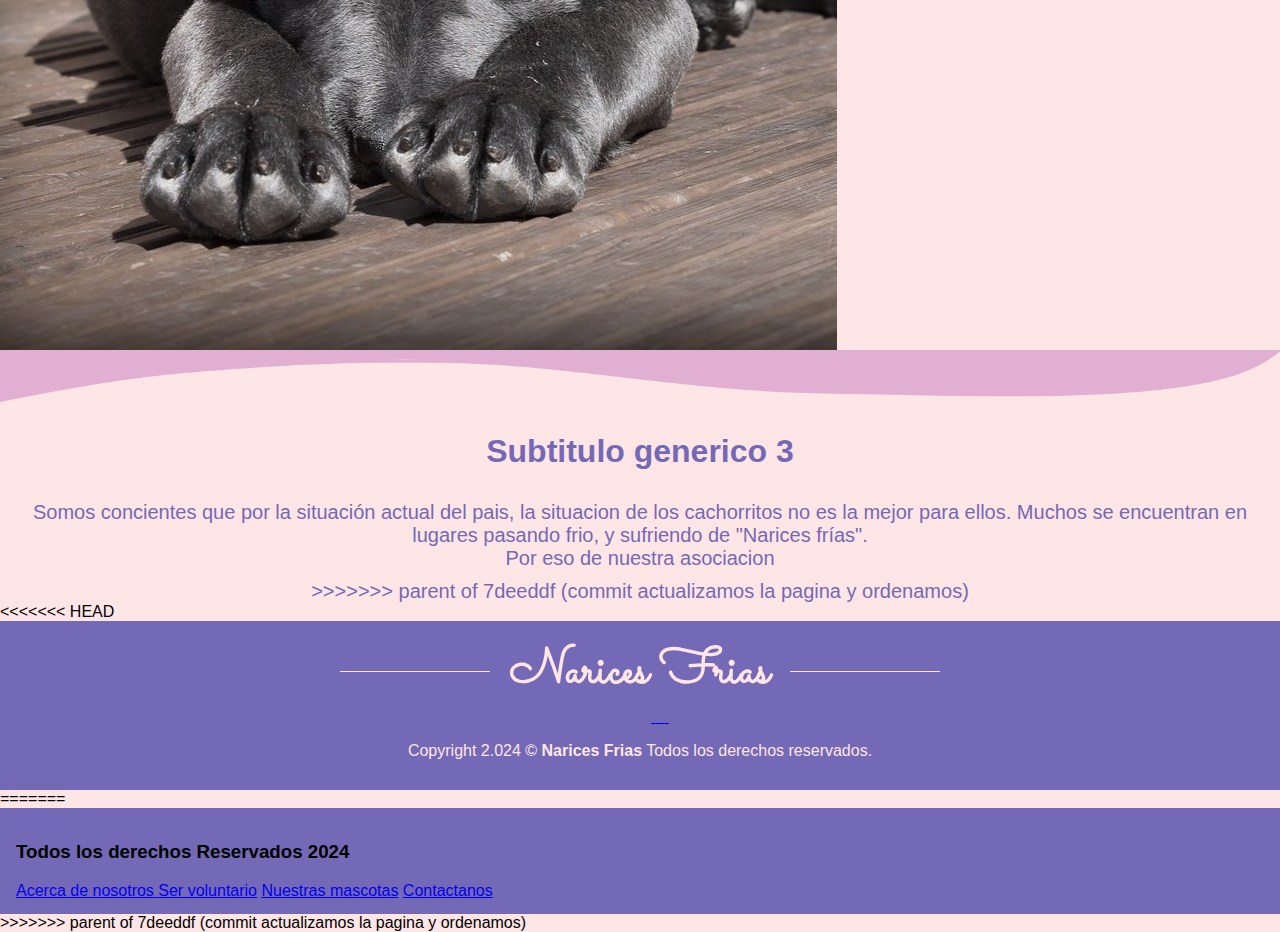
==== commit 3f64804f: "Revirtiendo pagina main" ====
--- a/Aprendiendo.html
+++ b/Aprendiendo.html
@@ -9,9 +9,12 @@
     <!--Fuente para titulo-->
     <link rel="preconnect" href="https://fonts.gstatic.com" crossorigin>
     <link href="https://fonts.googleapis.com/css2?family=Sacramento&display=swap" rel="stylesheet">
+<<<<<<< HEAD
     <link rel="stylesheet" href="https://cdnjs.cloudflare.com/ajax/libs/animate.css/4.1.1/animate.min.css"/>
     <script src="https://kit.fontawesome.com/7eb605e564.js" crossorigin="anonymous"></script>
     <link rel="icon" href="media/favicon/dogPaw.ico" type="image/x-icon" >
+=======
+>>>>>>> parent of 7deeddf (commit actualizamos la pagina y ordenamos)
 </head>
 <body>
     <!--Header-->
@@ -22,6 +25,7 @@
     </header>
 
     <div class="topnav">
+<<<<<<< HEAD
         <a href="./Aprendiendo.html">Inicio </a>
         <a href="./adoptame.html">Adoptame</a>
         <a href="./Contactanos.html">Contactanos</a>
@@ -39,10 +43,19 @@
     </div>
     <script src="./JavaScriptFolder/slideBar.js"></script>
 </div>
+=======
+        <a href="#">Inicio </a>
+        <a href="#">Adoptame</a>
+        <a href="#">Contactanos</a>
+        <a href="#">Donaciones</a>
+    </div>
+
+>>>>>>> parent of 7deeddf (commit actualizamos la pagina y ordenamos)
    <!--body-->
 <div class="cuerpo">
     <div class="bloque bloque1">
         <h1 class="subtitulo sb1">Ayudanos a encontrarle un hogar a nuestros pequeños cacchorritos</h1>
+<<<<<<< HEAD
         <h1 class="subtitulo">¡Bienvenidos a nuestro refugio de perros en situación de calle</h1>
         <div class="texto">
 
@@ -55,11 +68,17 @@
                   hogares amorosos y permanentes para cada uno de nuestros residentes peludos, asegurándonos de que encuentren un lugar donde sean
                    amados y cuidados para siempre.</p>
 
+=======
+        <div class="texto"><p>Somos concientes que por la situación actual del pais, la situacion de los cachorritos no es la mejor para
+         ellos. Muchos se encuentran en lugares pasando frio, y sufriendo de "Narices frías".<br>
+        Por eso de nuestra asociacion</p>
+>>>>>>> parent of 7deeddf (commit actualizamos la pagina y ordenamos)
         </div>
     </div>
     <img class="waveUp" src="./Media/detalles/waveUp.png" alt="waveUp">
     <div class="bloque bloque2">
         <div>
+<<<<<<< HEAD
             <h1 class="subtitulo sb2">¡Motivos para adoptar un perrito!</h1>
             <ol>
                 <li class="texto2"><b>Ayudas a los perros más necesitados:</b> Al adoptar uno de estos perros, estás brindando una segunda oportunidad a un animal necesitado.</li>
@@ -89,11 +108,33 @@
                 en la vida de un animal necesitado.
             <br>¡Gracias por apoyar nuestra causa y por considerar la adopción de uno de nuestros preciosos perros! Juntos,
              podemos marcar la diferencia y darles a estos amigos peludos una segunda oportunidad en la vida.</p>
+=======
+            <h1 class="subtitulo sb2">Subtitulo2</h1>
+            <ul>asdf
+                <li></li>
+                <li></li>
+                <li></li>
+                <li></li>
+                <li></li>
+                <li></li>
+
+            </ul>
+        </div>
+        <img src="./Media/perritosEnAdopcion/6.jpg" alt="perrito">
+    </div>
+    <img class="waveDown" src="./Media/detalles/waveDown.png" alt="waveDown">
+    <div class="bloque bloque3">
+        <h1 class="subtitulo sb1">Subtitulo generico 3</h1>
+        <div class="texto"><p>Somos concientes que por la situación actual del pais, la situacion de los cachorritos no es la mejor para
+         ellos. Muchos se encuentran en lugares pasando frio, y sufriendo de "Narices frías".<br>
+        Por eso de nuestra asociacion</p>
+>>>>>>> parent of 7deeddf (commit actualizamos la pagina y ordenamos)
         </div>
     </div>
 </div>
 
     <!--footer-->
+<<<<<<< HEAD
 <footer id="footerDiv">
     <div class="tituloFooter">
         <div class="line"></div><h3>Narices Frias</h3><div class="line"></div>
@@ -106,6 +147,17 @@
     </ul>
     <p>Copyright 2.024 © <b>Narices Frias</b> Todos los derechos reservados.</p>
 </footer>
+=======
+    <footer id="footerDiv">
+        <h3>Todos los derechos Reservados 2024 </h3>
+        <div>
+            <a href="#">Acerca de nosotros </a>
+            <a href="#">Ser voluntario</a>
+            <a href="#">Nuestras mascotas</a>
+            <a href="#">Contactanos</a>
+        </div>
+    </footer>
+>>>>>>> parent of 7deeddf (commit actualizamos la pagina y ordenamos)
 
 </body>
 </html>--- a/Estilos/Root.css
+++ b/Estilos/Root.css
@@ -2,6 +2,7 @@
 @import url(nav.css);
 @import url(colores.css);
 @import url(cuerpo.css);
+<<<<<<< HEAD
 @import url(adoptame_page.css);
 @import url(donacionesPage.css);
 
@@ -14,6 +15,10 @@
 }
 
 }
+=======
+
+/*BreakPoints de la pagina*/
+>>>>>>> parent of 7deeddf (commit actualizamos la pagina y ordenamos)
 @media screen and (max-width:702px) {
     header{
         flex-direction: column;
@@ -24,6 +29,7 @@
       justify-content: center;
     }
     
+<<<<<<< HEAD
     .cuerpo .bloque2{
       flex-direction: column;
     }
@@ -44,6 +50,10 @@
   @media screen and (max-width:400px){
     .slideBarInn img{
       height: 200px;
+=======
+    .column {
+      width: 100%;
+>>>>>>> parent of 7deeddf (commit actualizamos la pagina y ordenamos)
     }
   }
 
